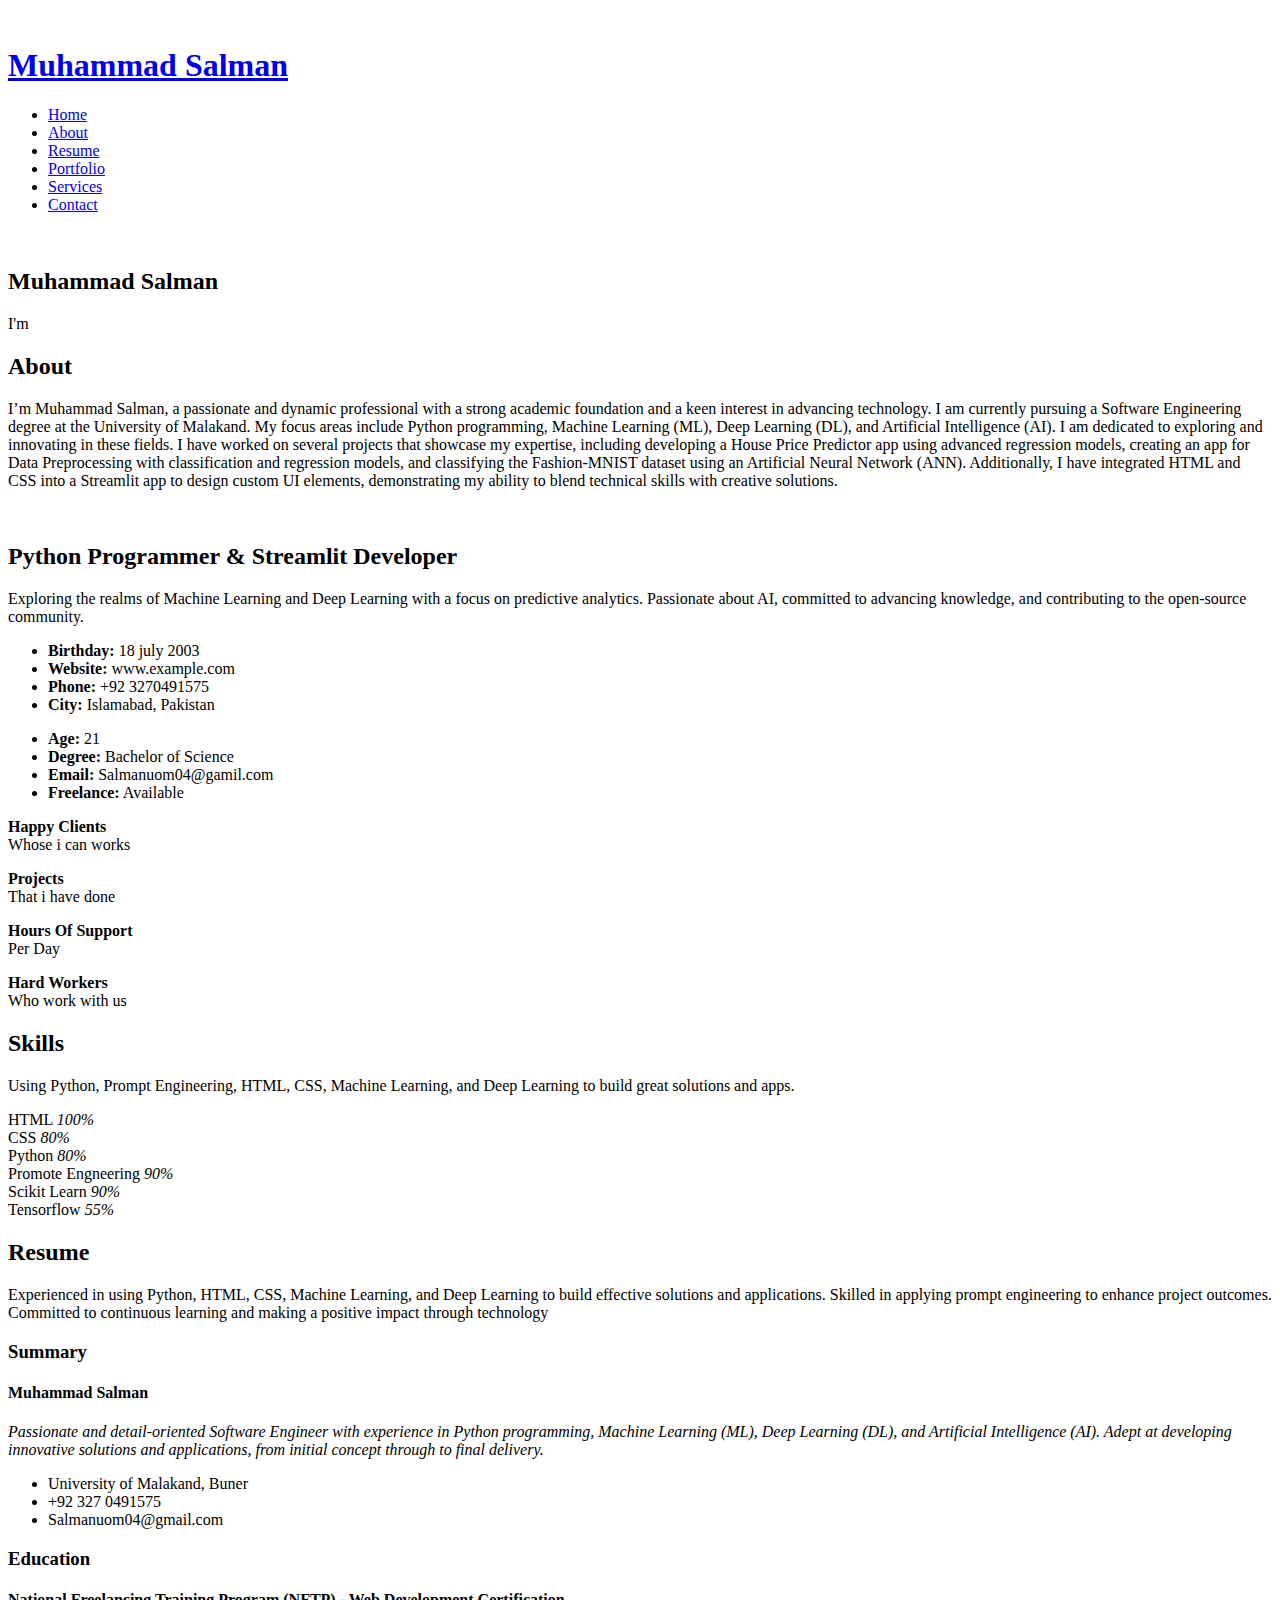
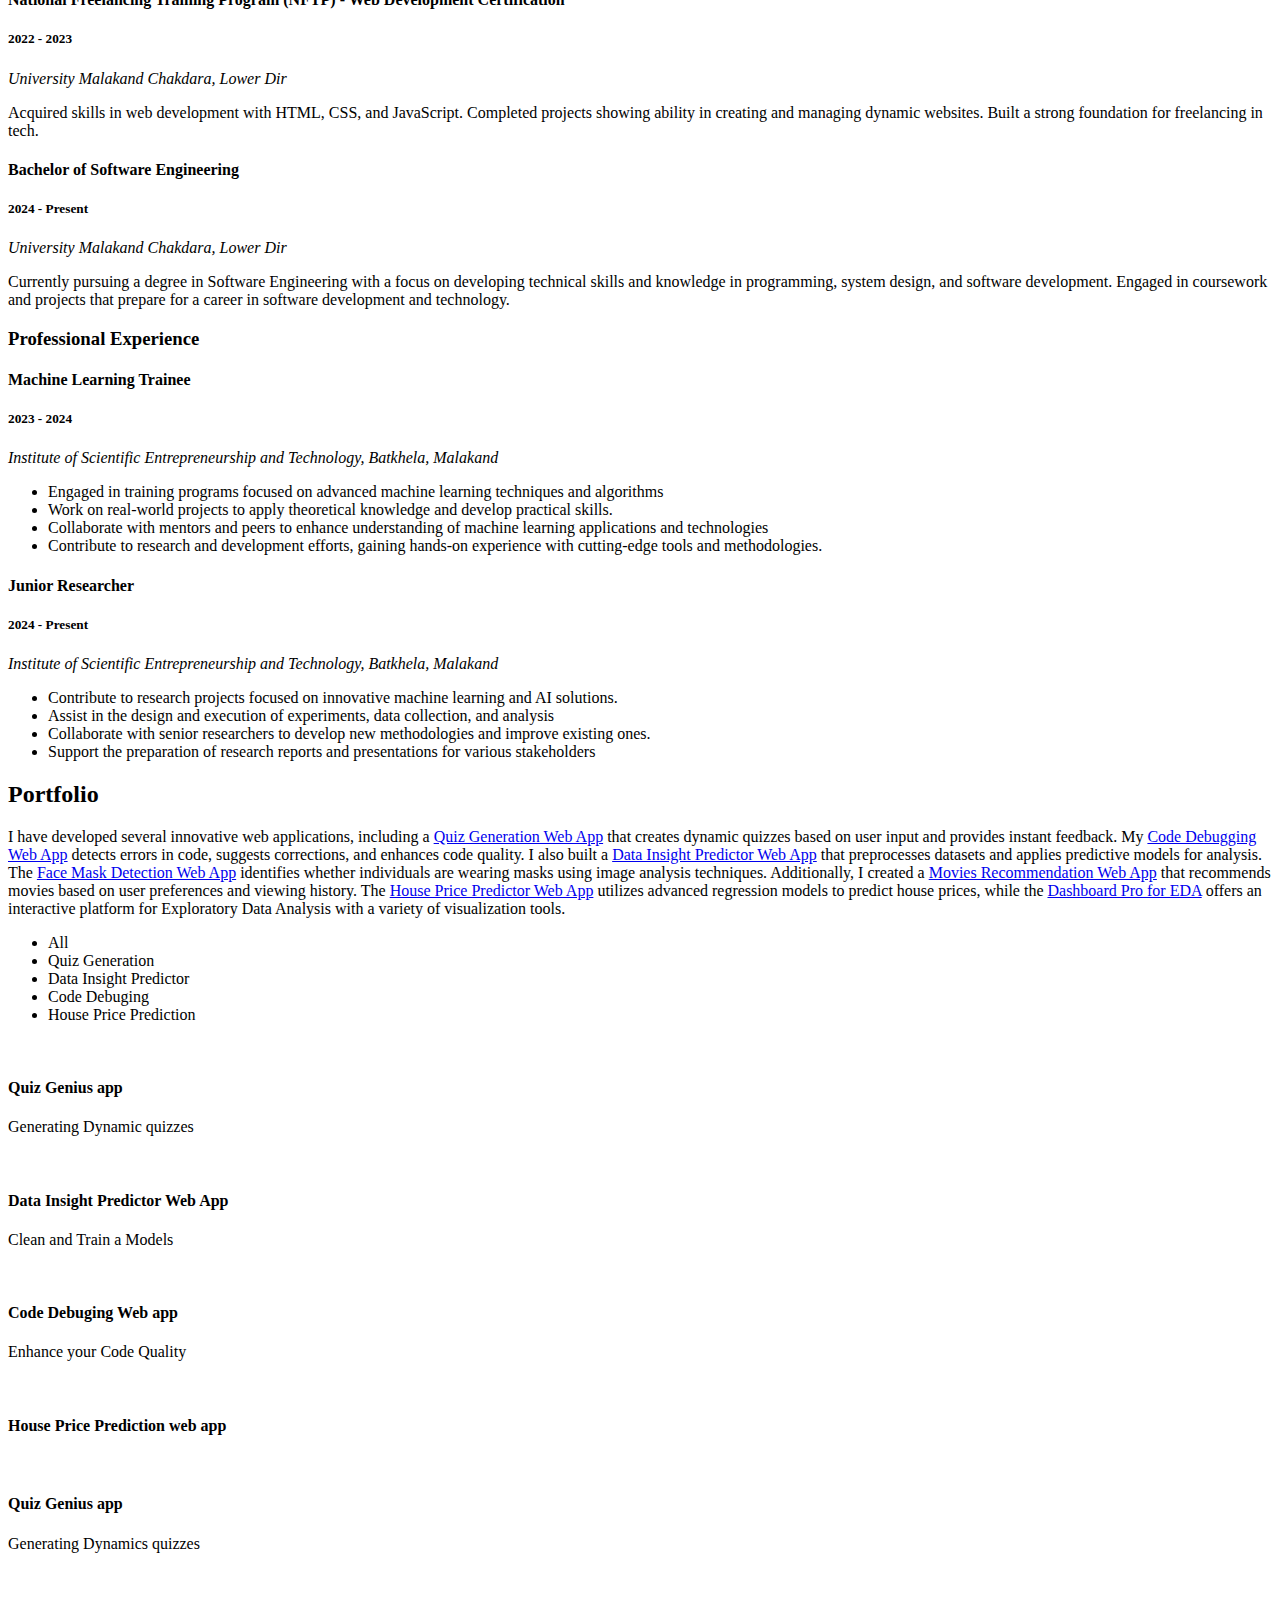
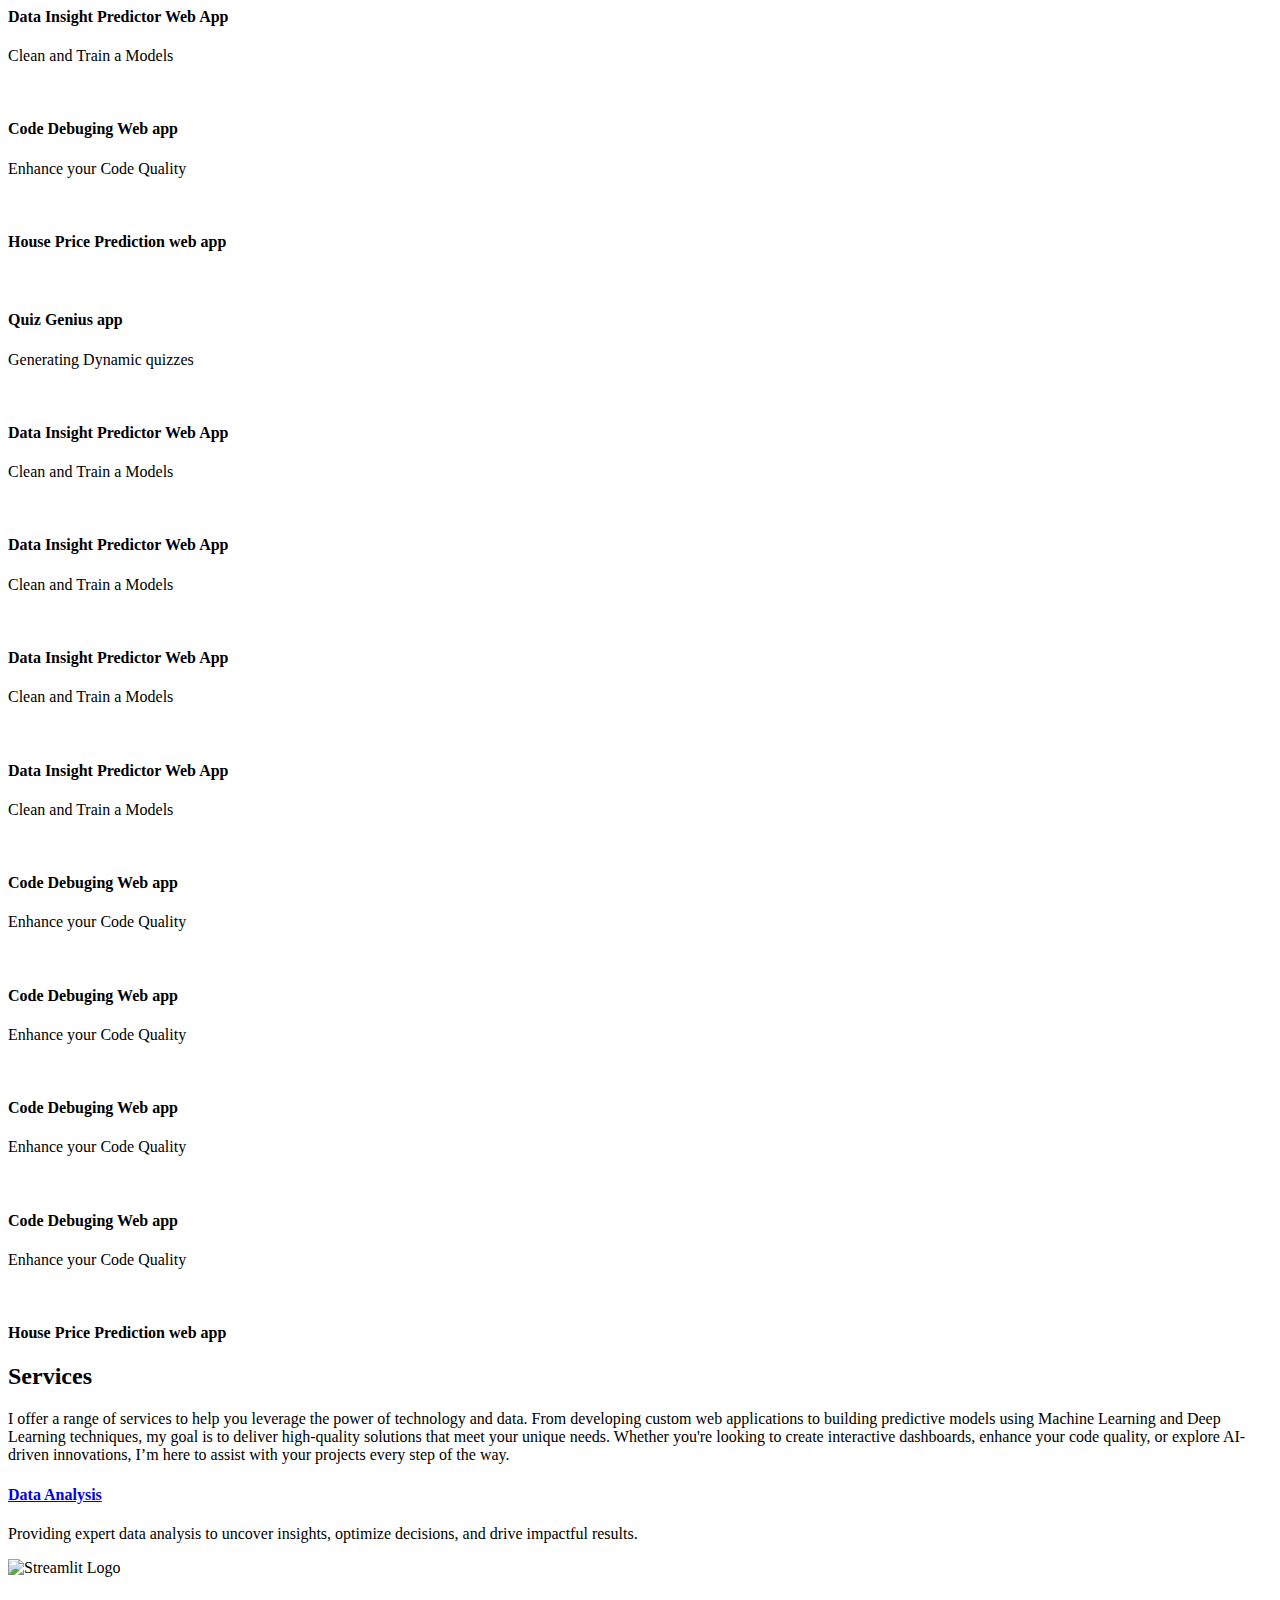
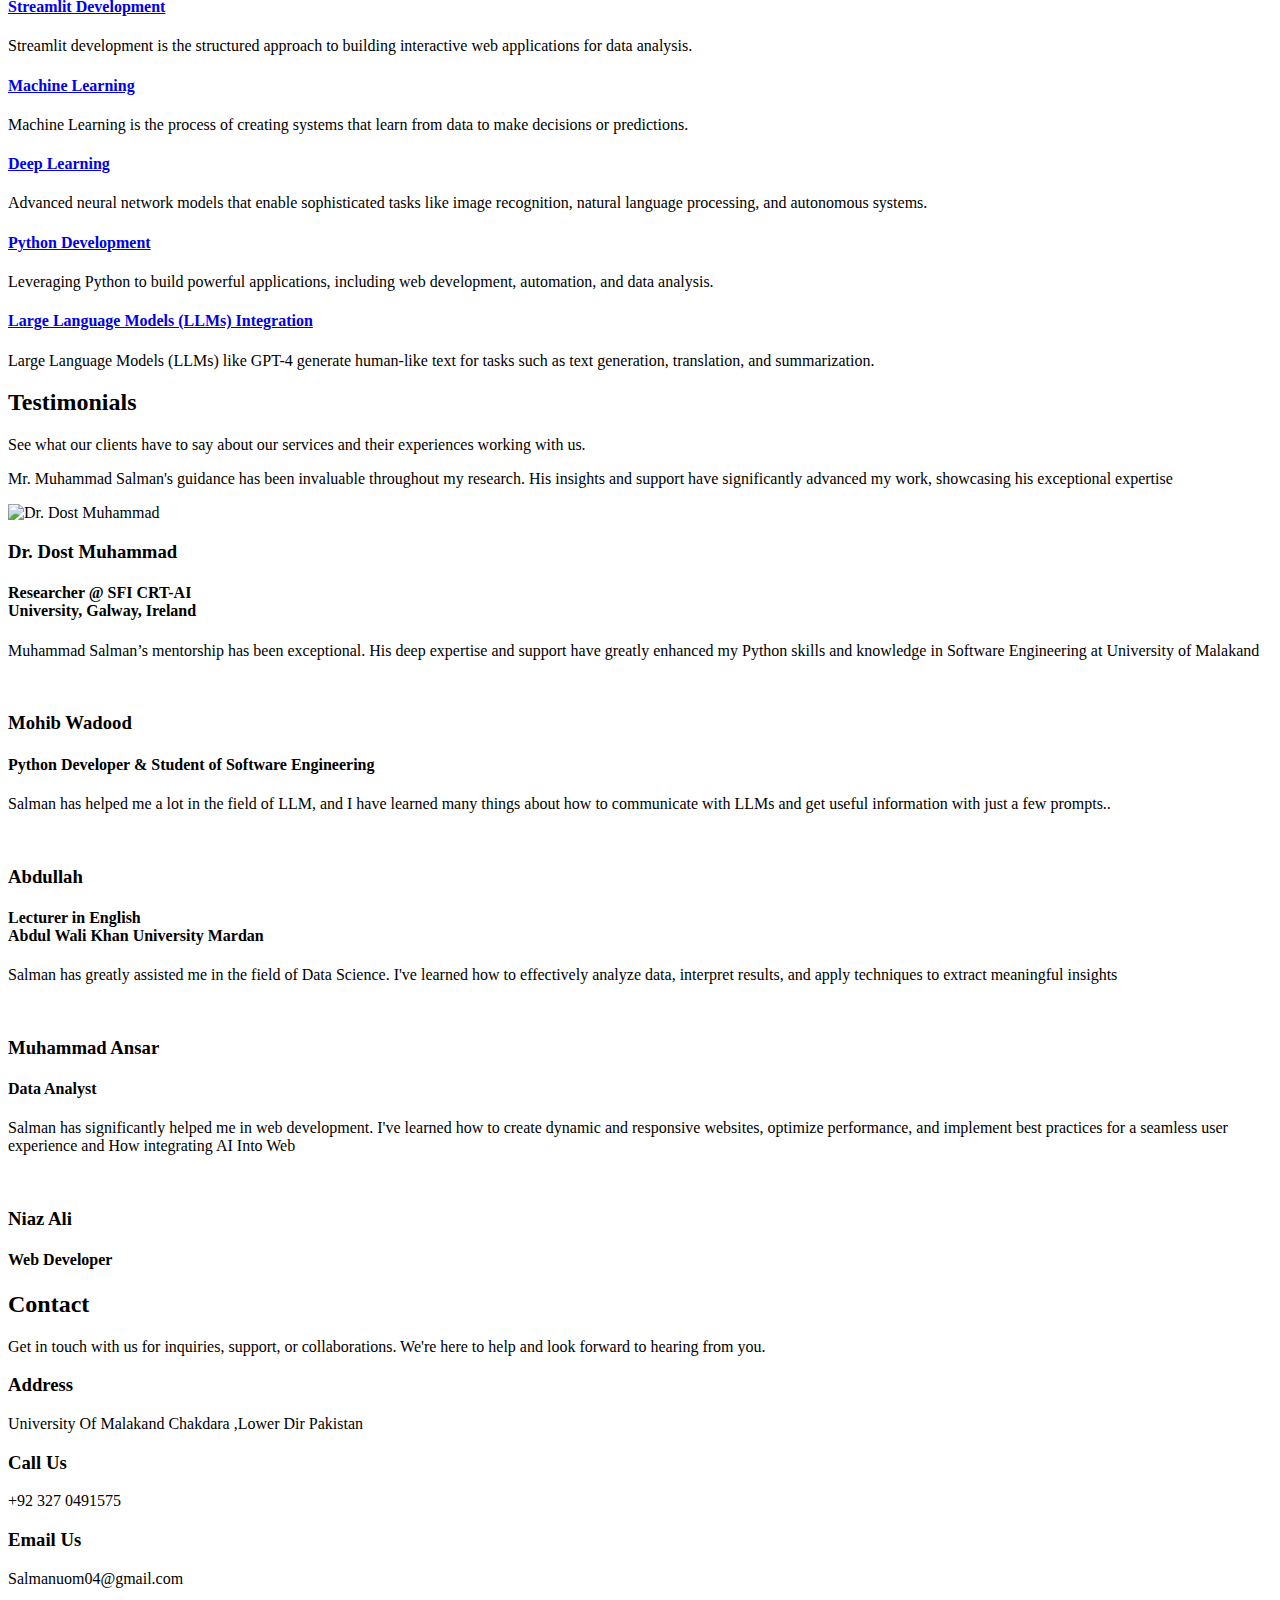
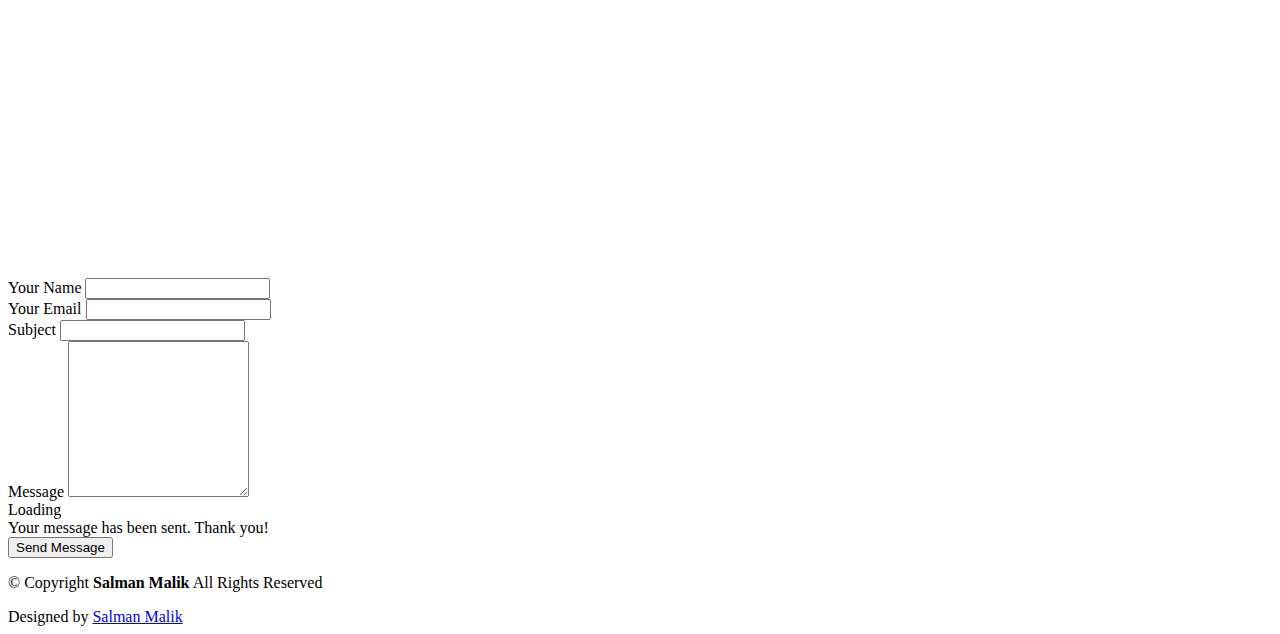
==== index.html @ 11210eca "Add files via upload" ====
<!DOCTYPE html>
<html lang="en">

<head>
  <meta charset="utf-8">
  <meta content="width=device-width, initial-scale=1.0" name="viewport">
  <title>Salman Malik</title>
  <meta content="" name="description">
  <meta content="" name="keywords">

  <!-- Favicons -->
  
  <link href="assets/img/icon.png" rel="icon">
  <link href="assets/img/apple-touch-icon.png" rel="apple-touch-icon">

  <!-- Fonts -->
  <link href="https://fonts.googleapis.com" rel="preconnect">
  <link href="https://fonts.gstatic.com" rel="preconnect" crossorigin>
  <link href="https://fonts.googleapis.com/css2?family=Roboto:ital,wght@0,100;0,300;0,400;0,500;0,700;0,900;1,100;1,300;1,400;1,500;1,700;1,900&family=Poppins:ital,wght@0,100;0,200;0,300;0,400;0,500;0,600;0,700;0,800;0,900;1,100;1,200;1,300;1,400;1,500;1,600;1,700;1,800;1,900&family=Raleway:ital,wght@0,100;0,200;0,300;0,400;0,500;0,600;0,700;0,800;0,900;1,100;1,200;1,300;1,400;1,500;1,600;1,700;1,800;1,900&display=swap" rel="stylesheet">

  <!-- Vendor CSS Files -->
  <link href="assets/vendor/bootstrap/css/bootstrap.min.css" rel="stylesheet">
  <link href="assets/vendor/bootstrap/css/bootstrap-icons.css" rel="stylesheet">
  <link href="assets/vendor/bootstrap-icons/bootstrap-icons.css" rel="stylesheet">
  <link href="assets/vendor/aos/aos.css" rel="stylesheet">
  <link href="assets/vendor/glightbox/css/glightbox.min.css" rel="stylesheet">
  <link href="assets/vendor/swiper/swiper-bundle.min.css" rel="stylesheet">

  <!-- Main CSS File -->
  <link href="assets/css/main.css" rel="stylesheet">


</head>

<body class="index-page">

  <header id="header" class="header dark-background d-flex flex-column">
    <i class="header-toggle d-xl-none bi bi-list"></i>

    <div class="profile-img">
      <img src="assets/img/icon.png" alt="" class="img-fluid rounded-circle">
    </div>

    <a href="index.html" class="logo d-flex align-items-center justify-content-center">
      <!-- Uncomment the line below if you also wish to use an image logo -->
      <!-- <img src="assets/img/logo.png" alt=""> -->
      <h1 class="sitename">Muhammad Salman</h1>
    </a>

    <div class="social-links text-center">


      <a href="https://github.com/Salman7292" class="github" target="_blank" rel="noopener noreferrer">
        <i class="bi bi-github"></i>
    </a>

      <a href="https://www.facebook.com/profile.php?id=100014422202716" class="facebook"><i class="bi bi-facebook"></i></a>
      <a href="https://www.instagram.com/salmanbunery230/" class="instagram"><i class="bi bi-instagram"></i></a>
      

      <a href="https://www.linkedin.com/in/muhammad-salman-036b27284/" class="linkedin"><i class="bi bi-linkedin"></i></a>

      
      <a href="https://www.kaggle.com/salmankey" class="kaggle" target="_blank" rel="noopener noreferrer">
        <i class="bi bi-people"></i>
    </a>

    </div>

    <nav id="navmenu" class="navmenu">
      <ul>
        <li><a href="#hero" class="active"><i class="bi bi-house navicon"></i>Home</a></li>
        <li><a href="#about"><i class="bi bi-person navicon"></i> About</a></li>
        <li><a href="#resume"><i class="bi bi-file-earmark-text navicon"></i> Resume</a></li>
        <li><a href="#portfolio"><i class="bi bi-images navicon"></i> Portfolio</a></li>
        <li><a href="#services"><i class="bi bi-hdd-stack navicon"></i> Services</a></li>


        <li><a href="#contact"><i class="bi bi-envelope navicon"></i> Contact</a></li>
      </ul>
    </nav>

  </header>

  <main class="main">

    <!-- Hero Section -->
    <section id="hero" class="hero section dark-background">

      <img src="assets/img/hero-bg.jpg" alt="" data-aos="fade-in" class="">

      <div class="container" data-aos="fade-up" data-aos-delay="100">
        <h2>Muhammad Salman</h2>
        <p>I'm <span class="typed" data-typed-items="Python Programmer, ML And DL Export, Streamlit Developer"></span><span class="typed-cursor typed-cursor--blink" aria-hidden="true"></span><span class="typed-cursor typed-cursor--blink" aria-hidden="true"></span></p>
      </div>

    </section><!-- /Hero Section -->

    <!-- About Section -->
    <section id="about" class="about section">

      <!-- Section Title -->
      <div class="container section-title" data-aos="fade-up">
        <h2>About</h2>
        <p>I’m Muhammad Salman, a passionate and dynamic professional with a strong academic foundation and a keen interest in advancing technology. I am currently pursuing a Software Engineering degree at the University of Malakand. My focus areas include Python programming, Machine Learning (ML), Deep Learning (DL), and Artificial Intelligence (AI). I am dedicated to exploring and innovating in these fields.

          I have worked on several projects that showcase my expertise, including developing a House Price Predictor app using advanced regression models, creating an app for Data Preprocessing with classification and regression models, and classifying the Fashion-MNIST dataset using an Artificial Neural Network (ANN). Additionally, I have integrated HTML and CSS into a Streamlit app to design custom UI elements, demonstrating my ability to blend technical skills with creative solutions.

        </p>
      </div><!-- End Section Title -->

      <div class="container" data-aos="fade-up" data-aos-delay="100">

        <div class="row gy-4 justify-content-center">
          <div class="col-lg-4">
            <img src="assets/img/profile-pic.png" class="img-fluid" alt="">
          </div>
          <div class="col-lg-8 content">
            <h2>Python Programmer & Streamlit Developer</h2>
            Exploring the realms of Machine Learning and Deep Learning with a focus on predictive analytics. Passionate about AI, committed to advancing knowledge, and contributing to the open-source community.
            </p>
            <div class="row">
              <div class="col-lg-6">
                <ul>
                  <li><i class="bi bi-chevron-right"></i> <strong>Birthday:</strong> <span>18 july 2003</span></li>
                  <li><i class="bi bi-chevron-right"></i> <strong>Website:</strong> <span>www.example.com</span></li>
                  <li><i class="bi bi-chevron-right"></i> <strong>Phone:</strong> <span>+92 3270491575</span></li>
                  <li><i class="bi bi-chevron-right"></i> <strong>City:</strong> <span>Islamabad, Pakistan</span></li>
                </ul>
              </div>
              <div class="col-lg-6">
                <ul>
                  <li><i class="bi bi-chevron-right"></i> <strong>Age:</strong> <span>21</span></li>
                  <li><i class="bi bi-chevron-right"></i> <strong>Degree:</strong> <span>Bachelor of Science</span></li>
                  <li><i class="bi bi-chevron-right"></i> <strong>Email:</strong> <span>Salmanuom04@gamil.com</span></li>
                  <li><i class="bi bi-chevron-right"></i> <strong>Freelance:</strong> <span>Available</span></li>
                </ul>
              </div>
            </div>
          </div>
        </div>

      </div>

    </section><!-- /About Section -->

    <!-- Stats Section -->
    <section id="stats" class="stats section">

      <div class="container" data-aos="fade-up" data-aos-delay="100">

        <div class="row gy-4">

          <div class="col-lg-3 col-md-6">
            <div class="stats-item">
              <i class="bi bi-emoji-smile"></i>
              <span data-purecounter-start="0" data-purecounter-end="50" data-purecounter-duration="1" class="purecounter"></span>
              <p><strong>Happy Clients</strong> <br><span>Whose i can works</span></p>
            </div>
          </div><!-- End Stats Item -->

          <div class="col-lg-3 col-md-6">
            <div class="stats-item">
              <i class="bi bi-journal-richtext"></i>
              <span data-purecounter-start="0" data-purecounter-end="20" data-purecounter-duration="1" class="purecounter"></span>
              <p><strong>Projects</strong> <br><span>That i have done</span></p>
            </div>
          </div><!-- End Stats Item -->

          <div class="col-lg-3 col-md-6">
            <div class="stats-item">
              <i class="bi bi-headset"></i>
              <span data-purecounter-start="0" data-purecounter-end="12" data-purecounter-duration="1" class="purecounter"></span>
              <p><strong>Hours Of Support</strong> <br><span>Per Day</span></p>
            </div>
          </div><!-- End Stats Item -->

          <div class="col-lg-3 col-md-6">
            <div class="stats-item">
              <i class="bi bi-people"></i>
              <span data-purecounter-start="0" data-purecounter-end="5" data-purecounter-duration="1" class="purecounter"></span>
              <p><strong>Hard Workers</strong><br><span>Who work with us</span></p>
            </div>
          </div><!-- End Stats Item -->

        </div>

      </div>

    </section><!-- /Stats Section -->

    <!-- Skills Section -->
    <section id="skills" class="skills section light-background">

      <!-- Section Title -->
      <div class="container section-title" data-aos="fade-up">
        <h2>Skills</h2>
        <p>Using Python, Prompt Engineering, HTML, CSS, Machine Learning, and Deep Learning to build great solutions and apps.</p>
      </div><!-- End Section Title -->

      <div class="container" data-aos="fade-up" data-aos-delay="100">

        <div class="row skills-content skills-animation">

          <div class="col-lg-6">

            <div class="progress">
              <span class="skill"><span>HTML</span> <i class="val">100%</i></span>
              <div class="progress-bar-wrap">
                <div class="progress-html" role="progressbar" aria-valuenow="100" aria-valuemin="100" aria-valuemax="100"></div>
              </div>
            </div><!-- End Skills Item -->

            <div class="progress">
              <span class="skill"><span>CSS</span> <i class="val">80%</i></span>
              <div class="progress-bar-wrap">
                <div class="progress-css" role="progressbar" aria-valuenow="80" aria-valuemin="0" aria-valuemax="100"></div>
              </div>

            </div><!-- End Skills Item -->

            <div class="progress">
              <span class="skill"><span>Python</span> <i class="val">80%</i></span>
              <div class="progress-bar-wrap">
                <div class="progress-python" role="progressbar" aria-valuenow="80" aria-valuemin="0" aria-valuemax="100"></div>
              </div>
            </div><!-- End Skills Item -->

          </div>

          <div class="col-lg-6">

            <div class="progress">
              <span class="skill"><span>Promote Engneering</span> <i class="val">90%</i></span>
              <div class="progress-bar-wrap">
                <div class="progress-promte-engneering " role="progressbar" aria-valuenow="90" aria-valuemin="0" aria-valuemax="100"></div>
              </div>
            </div><!-- End Skills Item -->

            <div class="progress">
              <span class="skill"><span>Scikit Learn</span> <i class="val">90%</i></span>
              <div class="progress-bar-wrap">
                <div class="progress-bar" role="progressbar" aria-valuenow="90" aria-valuemin="0" aria-valuemax="100"></div>
              </div>
            </div><!-- End Skills Item -->

            <div class="progress">
              <span class="skill"><span>Tensorflow</span> <i class="val">55%</i></span>
              <div class="progress-bar-wrap">
                <div class="progress-tenserflow" role="progressbar" aria-valuenow="55" aria-valuemin="0" aria-valuemax="100"></div>
              </div>
            </div><!-- End Skills Item -->

          </div>

        </div>

      </div>




      

    </section><!-- /Skills Section -->

    <!-- Resume Section -->
    <section id="resume" class="resume section">

      <!-- Section Title -->
      <div class="container section-title" data-aos="fade-up">
        <h2>Resume</h2>
        <p>Experienced in using Python, HTML, CSS, Machine Learning, and Deep Learning to build effective solutions and applications. Skilled in applying prompt engineering to enhance project outcomes. Committed to continuous learning and making a positive impact through technology</p>
      </div><!-- End Section Title -->

      <div class="container">

        <div class="row">

          <div class="col-lg-6" data-aos="fade-up" data-aos-delay="100">
            <h3 class="resume-title">Summary</h3>

            <div class="resume-item pb-0">
              <h4>Muhammad Salman</h4>
              <p><em>Passionate and detail-oriented Software Engineer with experience in Python programming, Machine Learning (ML), Deep Learning (DL), and Artificial Intelligence (AI). Adept at developing innovative solutions and applications, from initial concept through to final delivery.</em></p>
              <ul>
                <li>University of Malakand, Buner</li>
                <li>+92 327 0491575</li>
                <li>Salmanuom04@gmail.com</li>
              </ul>
            </div><!-- Edn Resume Item -->

            <h3 class="resume-title">Education</h3>
            <div class="resume-item">
              <h4>National Freelancing Training Program (NFTP) - Web Development Certification</h4>
              <h5>2022 - 2023</h5>
              <p><em>University Malakand Chakdara, Lower Dir</em></p>
              <p>Acquired skills in web development with HTML, CSS, and JavaScript. Completed projects showing ability in creating and managing dynamic websites. Built a strong foundation for freelancing in tech.</p>
            </div><!-- Edn Resume Item -->

            <div class="resume-item">
              <h4>Bachelor of Software Engineering</h4>
              <h5>2024 - Present</h5>
              <p><em>University Malakand Chakdara, Lower Dir</em></p>
              <p>Currently pursuing a degree in Software Engineering with a focus on developing technical skills and knowledge in programming, system design, and software development. Engaged in coursework and projects that prepare for a career in software development and technology.</p>
            </div><!-- Edn Resume Item -->

          </div>

          <div class="col-lg-6" data-aos="fade-up" data-aos-delay="200">
            <h3 class="resume-title">Professional Experience</h3>
            <div class="resume-item">
              <h4>Machine Learning Trainee</h4>
              <h5>2023 - 2024</h5>
              <p><em>Institute of Scientific Entrepreneurship and Technology, Batkhela, Malakand </em></p>
              <ul>
                <li>Engaged in training programs focused on advanced machine learning techniques and algorithms</li>
                <li>Work on real-world projects to apply theoretical knowledge and develop practical skills.</li>
                <li>Collaborate with mentors and peers to enhance understanding of machine learning applications and technologies</li>
                <li>Contribute to research and development efforts, gaining hands-on experience with cutting-edge tools and methodologies.</li>
              </ul>
            </div><!-- Edn Resume Item -->

            <div class="resume-item">
              <h4>Junior Researcher</h4>
              <h5>2024 - Present</h5>
              <p><em>Institute of Scientific Entrepreneurship and Technology, Batkhela, Malakand</em></p>
              <ul>
                <li>Contribute to research projects focused on innovative machine learning and AI solutions.</li>
                <li>Assist in the design and execution of experiments, data collection, and analysis</li>
                <li>Collaborate with senior researchers to develop new methodologies and improve existing ones.</li>
                <li>Support the preparation of research reports and presentations for various stakeholders</li>
              </ul>
            </div><!-- Edn Resume Item -->

          </div>

        </div>

      </div>

    </section><!-- /Resume Section -->

    <!-- Portfolio Section -->
    <section id="portfolio" class="portfolio section light-background">

      <!-- Section Title -->
      <div class="container section-title" data-aos="fade-up">
        <h2>Portfolio</h2>
        <p>I have developed several innovative web applications, including a <a href="URL_OF_QUIZ_GENERATION_WEB_APP" target="_blank">Quiz Generation Web App</a> that creates dynamic quizzes based on user input and provides instant feedback. My <a href="https://code-debugging-app-salman.streamlit.app/" target="_blank">Code Debugging Web App</a> detects errors in code, suggests corrections, and enhances code quality. I also built a <a href="https://data-insights-predictor.streamlit.app/" target="_blank">Data Insight Predictor Web App</a> that preprocesses datasets and applies predictive models for analysis. The <a href="https://face-mask-detection-app-salman.streamlit.app/" target="_blank">Face Mask Detection Web App</a> identifies whether individuals are wearing masks using image analysis techniques. Additionally, I created a <a href="https://movies-recommendation-system-salman.streamlit.app/" target="_blank">Movies Recommendation Web App</a> that recommends movies based on user preferences and viewing history. The <a href="https://house-price-predication-vq5iysamdpsntsnnbh4wmk.streamlit.app/" target="_blank">House Price Predictor Web App</a> utilizes advanced regression models to predict house prices, while the <a href="https://dashboard-pro-salman-malik.streamlit.app/" target="_blank">Dashboard Pro for EDA</a> offers an interactive platform for Exploratory Data Analysis with a variety of visualization tools.</p>

      </div><!-- End Section Title -->

      <div class="container">

        <div class="isotope-layout" data-default-filter="*" data-layout="masonry" data-sort="original-order">

          <ul class="portfolio-filters isotope-filters" data-aos="fade-up" data-aos-delay="100">
            <li data-filter="*" class="filter-active">All</li>
            <li data-filter=".filter-app">Quiz Generation</li>
            <li data-filter=".filter-product">Data Insight Predictor</li>
            <li data-filter=".filter-branding">Code Debuging</li>
            <li data-filter=".filter-books">House Price Prediction</li>
          </ul><!-- End Portfolio Filters -->

          <div class="row gy-4 isotope-container" data-aos="fade-up" data-aos-delay="200">

            <div class="col-lg-4 col-md-6 portfolio-item isotope-item filter-app">
              <div class="portfolio-content h-100">
                <img src="assets/img/quiz app/1.png" class="img-fluid" alt="">
                <div class="portfolio-info">
                  <h4>Quiz Genius app</h4>
                  <p>Generating Dynamic quizzes</p>
                  <a href="assets/img/quiz app/1.png" title="Quiz Genius app" data-gallery="portfolio-gallery-app" class="glightbox preview-link"><i class="bi bi-zoom-in"></i></a>
                  <a href="Quizapp.html" title="More Details" class="details-link"><i class="bi bi-link-45deg"></i></a>
                </div>
              </div>
            </div><!-- End Portfolio Item -->

            <div class="col-lg-4 col-md-6 portfolio-item isotope-item filter-product">
              <div class="portfolio-content h-100">
                <img src="assets/img/data insight/5.png" class="img-fluid" alt="">
                <div class="portfolio-info">
                  <h4>Data Insight Predictor Web App </h4>
                  <p>Clean and Train a Models</p>
                  <a href="assets/img/data insight/5.png" title="Data Insight Predictor Web App" data-gallery="portfolio-gallery-product" class="glightbox preview-link"><i class="bi bi-zoom-in"></i></a>
                  <a href="DataInsight.html" title="More Details" class="details-link"><i class="bi bi-link-45deg"></i></a>
                </div>
              </div>
            </div><!-- End Portfolio Item -->

     
            <div class="col-lg-4 col-md-6 portfolio-item isotope-item filter-branding">
              <div class="portfolio-content h-100">
                <img src="assets/img/codedbuging/11.png" class="img-fluid" alt="">
                <div class="portfolio-info">
                  <h4>Code Debuging Web app </h4>
                  <p>Enhance your Code Quality</p>

                  <a href="assets/img/codedbuging/11.png" title="Code Debuging Web app" data-gallery="portfolio-gallery-branding" class="glightbox preview-link"><i class="bi bi-zoom-in"></i></a>
                  <a href="codeDubging.html" title="More Details" class="details-link"><i class="bi bi-link-45deg"></i></a>
                </div>
              </div>
            </div><!-- End Portfolio Item -->

            <div class="col-lg-4 col-md-6 portfolio-item isotope-item filter-books">
              <div class="portfolio-content h-100">
                <img src="assets/img/House/17.png" class="img-fluid" alt="">
                <div class="portfolio-info">
                  <h4>House Price Prediction web app </h4>
                  
                  <a href="assets/img/House/17.png" title="House Price Prediction web app " data-gallery="portfolio-gallery-book" class="glightbox preview-link"><i class="bi bi-zoom-in"></i></a>
                  <a href="HousePrice.html" title="More Details" class="details-link"><i class="bi bi-link-45deg"></i></a>
                </div>
              </div>
            </div><!-- End Portfolio Item -->







            <div class="col-lg-4 col-md-6 portfolio-item isotope-item filter-app">
              <div class="portfolio-content h-100">
                <img src="assets/img/quiz app/2.png" class="img-fluid" alt="">
                <div class="portfolio-info">
                  <h4>Quiz Genius app</h4>
                  <p>Generating Dynamics quizzes</p>
                  <a href="assets/img/quiz app/2.png" title="Quiz Genius app" data-gallery="portfolio-gallery-app" class="glightbox preview-link"><i class="bi bi-zoom-in"></i></a>
                  <a href="Quizapp.html" title="More Details" class="details-link"><i class="bi bi-link-45deg"></i></a>
                </div>
              </div>
            </div><!-- End Portfolio Item -->


  


            <div class="col-lg-4 col-md-6 portfolio-item isotope-item filter-product">
              <div class="portfolio-content h-100">
                <img src="assets/img/data insight/6.png" class="img-fluid" alt="">
                <div class="portfolio-info">
                  <h4>Data Insight Predictor Web App </h4>
                  <p>Clean and Train a Models</p>
                  <a href="assets/img/data insight/6.png" title="Data Insight Predictor Web App" data-gallery="portfolio-gallery-product" class="glightbox preview-link"><i class="bi bi-zoom-in"></i></a>
                  <a href="DataInsight.html" title="More Details" class="details-link"><i class="bi bi-link-45deg"></i></a>
                </div>
              </div>
            </div><!-- End Portfolio Item -->

            <div class="col-lg-4 col-md-6 portfolio-item isotope-item filter-branding">
              <div class="portfolio-content h-100">
                <img src="assets/img/codedbuging/12.png" class="img-fluid" alt="">
                <div class="portfolio-info">
                  <h4>Code Debuging Web app </h4>
                  <p>Enhance your Code Quality</p>

                  <a href="assets/img/codedbuging/12.png" title="Code Debuging Web app" data-gallery="portfolio-gallery-branding" class="glightbox preview-link"><i class="bi bi-zoom-in"></i></a>
                  <a href="codeDubging.html" title="More Details" class="details-link"><i class="bi bi-link-45deg"></i></a>
                </div>
              </div>
            </div><!-- End Portfolio Item -->

            <div class="col-lg-4 col-md-6 portfolio-item isotope-item filter-books">
              <div class="portfolio-content h-100">
                <img src="assets/img/House/18.png" class="img-fluid" alt="">
                <div class="portfolio-info">
                  <h4>House Price Prediction web app </h4>
                  
                  <a href="assets/img/House/18.png" title="House Price Prediction web app " data-gallery="portfolio-gallery-book" class="glightbox preview-link"><i class="bi bi-zoom-in"></i></a>
                  <a href="HousePrice.html" title="More Details" class="details-link"><i class="bi bi-link-45deg"></i></a>
                </div>
              </div>
            </div><!-- End Portfolio Item -->

            <div class="col-lg-4 col-md-6 portfolio-item isotope-item filter-app">
              <div class="portfolio-content h-100">
                <img src="assets/img/quiz app/3.png" class="img-fluid" alt="">
                <div class="portfolio-info">
                  <h4>Quiz Genius app</h4>
                  <p>Generating Dynamic quizzes</p>
                  <a href="assets/img/quiz app/3.png" title="Quiz Genius app" data-gallery="portfolio-gallery-app" class="glightbox preview-link"><i class="bi bi-zoom-in"></i></a>
                  <a href="Quizapp.html" title="More Details" class="details-link"><i class="bi bi-link-45deg"></i></a>
                </div>
              </div>
            </div><!-- End Portfolio Item -->

   


            <div class="col-lg-4 col-md-6 portfolio-item isotope-item filter-product">
              <div class="portfolio-content h-100">
                <img src="assets/img/data insight/8.png" class="img-fluid" alt="">
                <div class="portfolio-info">

                  <h4>Data Insight Predictor Web App </h4>
                  <p>Clean and Train a Models</p>

                  <a href="assets/img/data insight/8.png" title="Data Insight Predictor Web App" data-gallery="portfolio-gallery-product" class="glightbox preview-link"><i class="bi bi-zoom-in"></i></a>
                  <a href="DataInsight.html" title="More Details" class="details-link"><i class="bi bi-link-45deg"></i></a>
                </div>
              </div>
            </div>   <!-- End Portfolio Item -->



            <div class="col-lg-4 col-md-6 portfolio-item isotope-item filter-product">
              <div class="portfolio-content h-100">
                <img src="assets/img/data insight/7.png" class="img-fluid" alt="">
                <div class="portfolio-info">

                  <h4>Data Insight Predictor Web App </h4>
                  <p>Clean and Train a Models</p>

                  <a href="assets/img/data insight/7.png" title="Data Insight Predictor Web App" data-gallery="portfolio-gallery-product" class="glightbox preview-link"><i class="bi bi-zoom-in"></i></a>
                  <a href="DataInsight.html" title="More Details" class="details-link"><i class="bi bi-link-45deg"></i></a>
                </div>
              </div>
            </div>   <!-- End Portfolio Item -->




            <div class="col-lg-4 col-md-6 portfolio-item isotope-item filter-product">
              <div class="portfolio-content h-100">
                <img src="assets/img/data insight/9.png" class="img-fluid" alt="">
                <div class="portfolio-info">

                  <h4>Data Insight Predictor Web App </h4>
                  <p>Clean and Train a Models</p>

                  <a href="assets/img/data insight/9.png" title="Data Insight Predictor Web App" data-gallery="portfolio-gallery-product" class="glightbox preview-link"><i class="bi bi-zoom-in"></i></a>
                  <a href="DataInsight.html" title="More Details" class="details-link"><i class="bi bi-link-45deg"></i></a>
                </div>
              </div>
            </div>   <!-- End Portfolio Item -->


            <div class="col-lg-4 col-md-6 portfolio-item isotope-item filter-product">
              <div class="portfolio-content h-100">
                <img src="assets/img/data insight/10.png" class="img-fluid" alt="">
                <div class="portfolio-info">

                  <h4>Data Insight Predictor Web App </h4>
                  <p>Clean and Train a Models</p>

                  <a href="assets/img/data insight/10.png" title="Data Insight Predictor Web App" data-gallery="portfolio-gallery-product" class="glightbox preview-link"><i class="bi bi-zoom-in"></i></a>
                  <a href="DataInsight.html" title="More Details" class="details-link"><i class="bi bi-link-45deg"></i></a>
                </div>
              </div>
            </div>   <!-- End Portfolio Item -->


            <div class="col-lg-4 col-md-6 portfolio-item isotope-item filter-branding">
              <div class="portfolio-content h-100">
                <img src="assets/img/codedbuging/13.png" class="img-fluid" alt="">
                <div class="portfolio-info">
                  <h4>Code Debuging Web app </h4>
                  <p>Enhance your Code Quality</p>

                  <a href="assets/img/codedbuging/13.png" title="Code Debuging Web app" data-gallery="portfolio-gallery-branding" class="glightbox preview-link"><i class="bi bi-zoom-in"></i></a>
                  <a href="codeDubging.html" title="More Details" class="details-link"><i class="bi bi-link-45deg"></i></a>
                </div>
              </div>
            </div><!-- End Portfolio Item -->


            <div class="col-lg-4 col-md-6 portfolio-item isotope-item filter-branding">
              <div class="portfolio-content h-100">
                <img src="assets/img/codedbuging/14.png" class="img-fluid" alt="">
                <div class="portfolio-info">
                  <h4>Code Debuging Web app </h4>
                  <p>Enhance your Code Quality</p>

                  <a href="assets/img/codedbuging/14.png" title="Code Debuging Web app" data-gallery="portfolio-gallery-branding" class="glightbox preview-link"><i class="bi bi-zoom-in"></i></a>
                  <a href="codeDubging.html" title="More Details" class="details-link"><i class="bi bi-link-45deg"></i></a>
                </div>
              </div>
            </div><!-- End Portfolio Item -->





            <div class="col-lg-4 col-md-6 portfolio-item isotope-item filter-branding">
              <div class="portfolio-content h-100">
                <img src="assets/img/codedbuging/15.png" class="img-fluid" alt="">
                <div class="portfolio-info">
                  <h4>Code Debuging Web app </h4>
                  <p>Enhance your Code Quality</p>

                  <a href="assets/img/codedbuging/15.png" title="Code Debuging Web app" data-gallery="portfolio-gallery-branding" class="glightbox preview-link"><i class="bi bi-zoom-in"></i></a>
                  <a href="codeDubging.html" title="More Details" class="details-link"><i class="bi bi-link-45deg"></i></a>
                </div>
              </div>
            </div><!-- End Portfolio Item -->


            <div class="col-lg-4 col-md-6 portfolio-item isotope-item filter-branding">
              <div class="portfolio-content h-100">
                <img src="assets/img/codedbuging/16.png" class="img-fluid" alt="">
                <div class="portfolio-info">
                  <h4>Code Debuging Web app </h4>
                  <p>Enhance your Code Quality</p>

                  <a href="assets/img/codedbuging/16.png" title="Code Debuging Web app" data-gallery="portfolio-gallery-branding" class="glightbox preview-link"><i class="bi bi-zoom-in"></i></a>
                  <a href="codeDubging.html" title="More Details" class="details-link"><i class="bi bi-link-45deg"></i></a>
                </div>
              </div>
            </div><!-- End Portfolio Item -->




            <div class="col-lg-4 col-md-6 portfolio-item isotope-item filter-books">
              <div class="portfolio-content h-100">
                <img src="assets/img/House/19.png" class="img-fluid" alt="">
                <div class="portfolio-info">
                  <h4>House Price Prediction web app </h4>
                  
                  <a href="assets/img/House/19.png" title="House Price Prediction web app " data-gallery="portfolio-gallery-book" class="glightbox preview-link"><i class="bi bi-zoom-in"></i></a>
                  <a href="HousePrice.html" title="More Details" class="details-link"><i class="bi bi-link-45deg"></i></a>
                </div>
              </div>
            </div><!-- End Portfolio Item -->










          </div><!-- End Portfolio Container -->

        </div>

      </div>

    </section><!-- /Portfolio Section -->

    <!-- Services Section -->
    <section id="services" class="services section">

      <!-- Section Title -->
      <div class="container section-title" data-aos="fade-up">
        <h2>Services</h2>
        <p>I offer a range of services to help you leverage the power of technology and data. From developing custom web applications to building predictive models using Machine Learning and Deep Learning techniques, my goal is to deliver high-quality solutions that meet your unique needs. Whether you're looking to create interactive dashboards, enhance your code quality, or explore AI-driven innovations, I’m here to assist with your projects every step of the way.</p>
      </div><!-- End Section Title -->

      <div class="container">

        <div class="row gy-4">

          <div class="col-lg-4 col-md-6 service-item d-flex" data-aos="fade-up" data-aos-delay="100">
            <div class="icon flex-shrink-0"><i class="bi bi-graph-up"></i></div>


            <div>
              <h4 class="title"><a href="DataAnlysis.html" class="stretched-link">Data Analysis</a></h4>
              <p class="description">
                
                Providing expert data analysis to uncover insights, optimize decisions, and drive impactful results.</p>
            </div>
          </div>
          <!-- End Service Item -->

          <!-- <div class="col-lg-4 col-md-6 service-item d-flex" data-aos="fade-up" data-aos-delay="200">
            <div class="icon flex-shrink-0"><i class="bi bi-bar-chart"></i></div>
            <div>
              <h4 class="title"><a href="Streamlit.html" class="stretched-link">Streamlit Development</a></h4>
              <p class="description">
                Streamlit development is the structured approach to building interactive web applications for data analysis. </p>
            </div>
          </div> -->

          <div class="col-lg-4 col-md-6 service-item d-flex" data-aos="fade-up" data-aos-delay="200">
            <div class="streamlit flex-shrink-0">
              <img src="assets/img/streamlit.png" alt="Streamlit Logo" style="width: 40px; height: 40px;">
            </div>
            <div>
              <h4 class="title"><a href="Streamlit.html" class="stretched-link">Streamlit Development</a></h4>
              <p class="description">
                Streamlit development is the structured approach to building interactive web applications for data analysis.
              </p>
            </div>
          </div><!-- End Service Item -->
          

          <div class="col-lg-4 col-md-6 service-item d-flex" data-aos="fade-up" data-aos-delay="300">
            <div class="icon flex-shrink-0"><i class="bi bi-bar-chart"></i></div>
            <div>
              <h4 class="title"><a href="Machine.html" class="stretched-link">Machine Learning</a></h4>
              <p class="description">
                Machine Learning is the process of creating systems that learn from data to make decisions or predictions.
              </p>
            </div>
          </div><!-- End Service Item -->
          
          <div class="col-lg-4 col-md-6 service-item d-flex" data-aos="fade-up" data-aos-delay="400">
            <div class="icon flex-shrink-0"><i class="bi bi-lightbulb"></i></div>
            <div>
              <h4 class="title"><a href="Deep.html" class="stretched-link">Deep Learning</a></h4>
              <p class="description">Advanced neural network models that enable sophisticated tasks like image recognition, natural language processing, and autonomous systems.</p>
            </div>
          </div><!-- End Service Item -->
          
          
          <div class="col-lg-4 col-md-6 service-item d-flex" data-aos="fade-up" data-aos-delay="500">
            <div class="icon flex-shrink-0"><i class="bi bi-code-slash"></i></div>
            <div>
              <h4 class="title"><a href="pythondevlopment.html" class="stretched-link">Python Development</a></h4>
              <p class="description">Leveraging Python to build powerful applications, including web development, automation, and data analysis.</p>
            </div>
          </div><!-- End Service Item -->
          

          <div class="col-lg-4 col-md-6 service-item d-flex" data-aos="fade-up" data-aos-delay="600">
            <div class="icon flex-shrink-0"><i class="bi bi-chat-dots"></i></div>
            <div>
              <h4 class="title"><a href="LLM.HTML" class="stretched-link">Large Language Models (LLMs) Integration</a></h4>
              <p class="description">Large Language Models (LLMs) like GPT-4 generate human-like text for tasks such as text generation, translation, and summarization.</p>

            </div>
          </div><!-- End Service Item -->
          

        </div>

      </div>

    </section><!-- /Services Section -->

    <!-- Testimonials Section -->
    <section id="testimonials" class="testimonials section light-background">

<!-- Section Title -->
<div class="container section-title" data-aos="fade-up">
  <h2>Testimonials</h2>
  <p>See what our clients have to say about our services and their experiences working with us.</p>
</div><!-- End Section Title -->


      <div class="container" data-aos="fade-up" data-aos-delay="100">

        <div class="swiper init-swiper">
          <script type="application/json" class="swiper-config">
            {
              "loop": true,
              "speed": 600,
              "autoplay": {
                "delay": 5000
              },
              "slidesPerView": "auto",
              "pagination": {
                "el": ".swiper-pagination",
                "type": "bullets",
                "clickable": true
              },
              "breakpoints": {
                "320": {
                  "slidesPerView": 1,
                  "spaceBetween": 40
                },
                "1200": {
                  "slidesPerView": 3,
                  "spaceBetween": 1
                }
              }
            }
          </script>
          <div class="swiper-wrapper">

            <div class="swiper-slide">
              <div class="testimonial-item">
                <p>
                  <i class="bi bi-quote quote-icon-left"></i>
                  <span>Mr. Muhammad Salman's guidance has been invaluable throughout my research. His insights and support have significantly advanced my work, showcasing his exceptional expertise</span>
                  <i class="bi bi-quote quote-icon-right"></i>
                </p>
                <img src="assets/img/testimonials/dost.jpeg" class="testimonial-img" alt="Dr. Dost Muhammad">
                <h3>Dr. Dost Muhammad</h3>
                <h4>Researcher @ SFI CRT-AI  <br>University, Galway, Ireland</h4>
              </div>
            </div><!-- End testimonial item -->
            

            <div class="swiper-slide">
              <div class="testimonial-item">
                <p>
                  <i class="bi bi-quote quote-icon-left"></i>
                  <span>Muhammad Salman’s mentorship has been exceptional. His deep expertise and support have greatly enhanced my Python skills and knowledge in Software Engineering at University of Malakand</span>
                  <i class="bi bi-quote quote-icon-right"></i>
                </p>
                <img src="assets\img\testimonials\mohib.png" class="testimonial-img" alt="">
                <h3>Mohib Wadood</h3>
                <h4>Python Developer & Student of Software Engineering</h4>

              </div>
            </div><!-- End testimonial item -->
            

            <div class="swiper-slide">
              <div class="testimonial-item">
                <p>
                  <i class="bi bi-quote quote-icon-left"></i>
                  <span>Salman has helped me a lot in the field of LLM, and I have learned many things about how to communicate with LLMs and get useful information with just a few prompts..</span>
                  <i class="bi bi-quote quote-icon-right"></i>
                </p>
                <img src="assets\img\testimonials\abdullah.jpeg" class="testimonial-img" alt="">
                <h3>Abdullah</h3>
                <h4>Lecturer in English <br>Abdul Wali Khan University Mardan</h4>
              </div>
            </div><!-- End testimonial item -->

            <div class="swiper-slide">
              <div class="testimonial-item">
                <p>
                  <i class="bi bi-quote quote-icon-left"></i>
                  <span>Salman has greatly assisted me in the field of Data Science. I've learned how to effectively analyze data, interpret results, and apply techniques to extract meaningful insights</span>
                  <i class="bi bi-quote quote-icon-right"></i>
                </p>
                <img src="assets/img/testimonials/ansar.jpg" class="testimonial-img" alt="">
                <h3>Muhammad Ansar</h3>
                <h4>Data Analyst</h4>

              </div>
            </div><!-- End testimonial item -->

            <div class="swiper-slide">
              <div class="testimonial-item">
                <p>
                  <i class="bi bi-quote quote-icon-left"></i>
                  <span>Salman has significantly helped me in web development. I've learned how to create dynamic and responsive websites, optimize performance, and implement best practices for a seamless user experience and How integrating AI Into Web</span>
                  <i class="bi bi-quote quote-icon-right"></i>
                </p>
                <img src="assets/img/testimonials/niaz.jpg" class="testimonial-img" alt="">
                <h3>Niaz Ali</h3>
                <h4>Web Developer</h4>
              </div>
            </div><!-- End testimonial item -->

          </div>
          <div class="swiper-pagination"></div>
        </div>

      </div>

    </section><!-- /Testimonials Section -->

    <!-- Contact Section -->
    <section id="contact" class="contact section">

      <!-- Section Title -->
      <div class="container section-title" data-aos="fade-up">
        <h2>Contact</h2>
        <p>Get in touch with us for inquiries, support, or collaborations. We're here to help and look forward to hearing from you.</p>
      </div><!-- End Section Title -->

      <div class="container" data-aos="fade-up" data-aos-delay="100">

        <div class="row gy-4">

          <div class="col-lg-5">

            <div class="info-wrap">
              <div class="info-item d-flex" data-aos="fade-up" data-aos-delay="200">
                <i class="bi bi-geo-alt flex-shrink-0"></i>
                <div>
                  <h3>Address</h3>
                  <p>University Of Malakand Chakdara ,Lower Dir Pakistan</p>
                </div>
              </div><!-- End Info Item -->

              <div class="info-item d-flex" data-aos="fade-up" data-aos-delay="300">
                <i class="bi bi-telephone flex-shrink-0"></i>
                <div>
                  <h3>Call Us</h3>
                  <p>+92 327 0491575</p>
                </div>
              </div><!-- End Info Item -->

              <div class="info-item d-flex" data-aos="fade-up" data-aos-delay="400">
                <i class="bi bi-envelope flex-shrink-0"></i>
                <div>
                  <h3>Email Us</h3>
                  <p>Salmanuom04@gmail.com</p>
                </div>
              </div><!-- End Info Item -->
        

              <iframe src="https://www.google.com/maps/embed?pb=!1m18!1m12!1m3!1d3281.432837936307!2d72.05965697439632!3d34.66902378491414!2m3!1f0!2f0!3f0!3m2!1i1024!2i768!4f13.1!3m3!1m2!1s0x38dc0410fd8f6bd1%3A0xd9a1bdbac1a3aff4!2sUniversity%20of%20Malakand!5e0!3m2!1sen!2s!4v1723743751272!5m2!1sen!2s"  frameborder="0" style="border:0; width: 100%; height: 270px;" allowfullscreen="" loading="lazy" referrerpolicy="no-referrer-when-downgrade"></iframe>
            </div>
          </div>

          <div class="col-lg-7">
            <form action="forms/contact.php" method="post" class="php-email-form" data-aos="fade-up" data-aos-delay="200">
              <div class="row gy-4">

                <div class="col-md-6">
                  <label for="name-field" class="pb-2">Your Name</label>
                  <input type="text" name="name" id="name-field" class="form-control" required="">
                </div>

                <div class="col-md-6">
                  <label for="email-field" class="pb-2">Your Email</label>
                  <input type="email" class="form-control" name="email" id="email-field" required="">
                </div>

                <div class="col-md-12">
                  <label for="subject-field" class="pb-2">Subject</label>
                  <input type="text" class="form-control" name="subject" id="subject-field" required="">
                </div>

                <div class="col-md-12">
                  <label for="message-field" class="pb-2">Message</label>
                  <textarea class="form-control" name="message" rows="10" id="message-field" required=""></textarea>
                </div>

                <div class="col-md-12 text-center">
                  <div class="loading">Loading</div>
                  <div class="error-message"></div>
                  <div class="sent-message">Your message has been sent. Thank you!</div>

                  <button type="submit">Send Message</button>
                </div>

              </div>
            </form>
          </div><!-- End Contact Form -->

        </div>

      </div>

    </section><!-- /Contact Section -->

  </main>

  <footer id="footer" class="footer position-relative light-background">

    <div class="container">
      <div class="copyright text-center ">
        <p>© <span>Copyright</span> <strong class="px-1 sitename">Salman Malik</strong> <span>All Rights Reserved</span></p>
      </div>
      <div class="credits">

        Designed by <a href="https://bootstrapmade.com/">Salman Malik</a>
      </div>
    </div>

  </footer>

  <!-- Scroll Top -->
  <a href="#" id="scroll-top" class="scroll-top d-flex align-items-center justify-content-center"><i class="bi bi-arrow-up-short"></i></a>

  <!-- Preloader -->
  <div id="preloader"></div>

  <!-- Vendor JS Files -->
  <script src="assets/vendor/bootstrap/js/bootstrap.bundle.min.js"></script>
  <script src="assets/vendor/php-email-form/validate.js"></script>
  <script src="assets/vendor/aos/aos.js"></script>
  <script src="assets/vendor/typed.js/typed.umd.js"></script>
  <script src="assets/vendor/purecounter/purecounter_vanilla.js"></script>
  <script src="assets/vendor/waypoints/noframework.waypoints.js"></script>
  <script src="assets/vendor/glightbox/js/glightbox.min.js"></script>
  <script src="assets/vendor/imagesloaded/imagesloaded.pkgd.min.js"></script>
  <script src="assets/vendor/isotope-layout/isotope.pkgd.min.js"></script>
  <script src="assets/vendor/swiper/swiper-bundle.min.js"></script>

  <!-- Main JS File -->
  <script src="assets/js/main.js"></script>

</body>

</html>
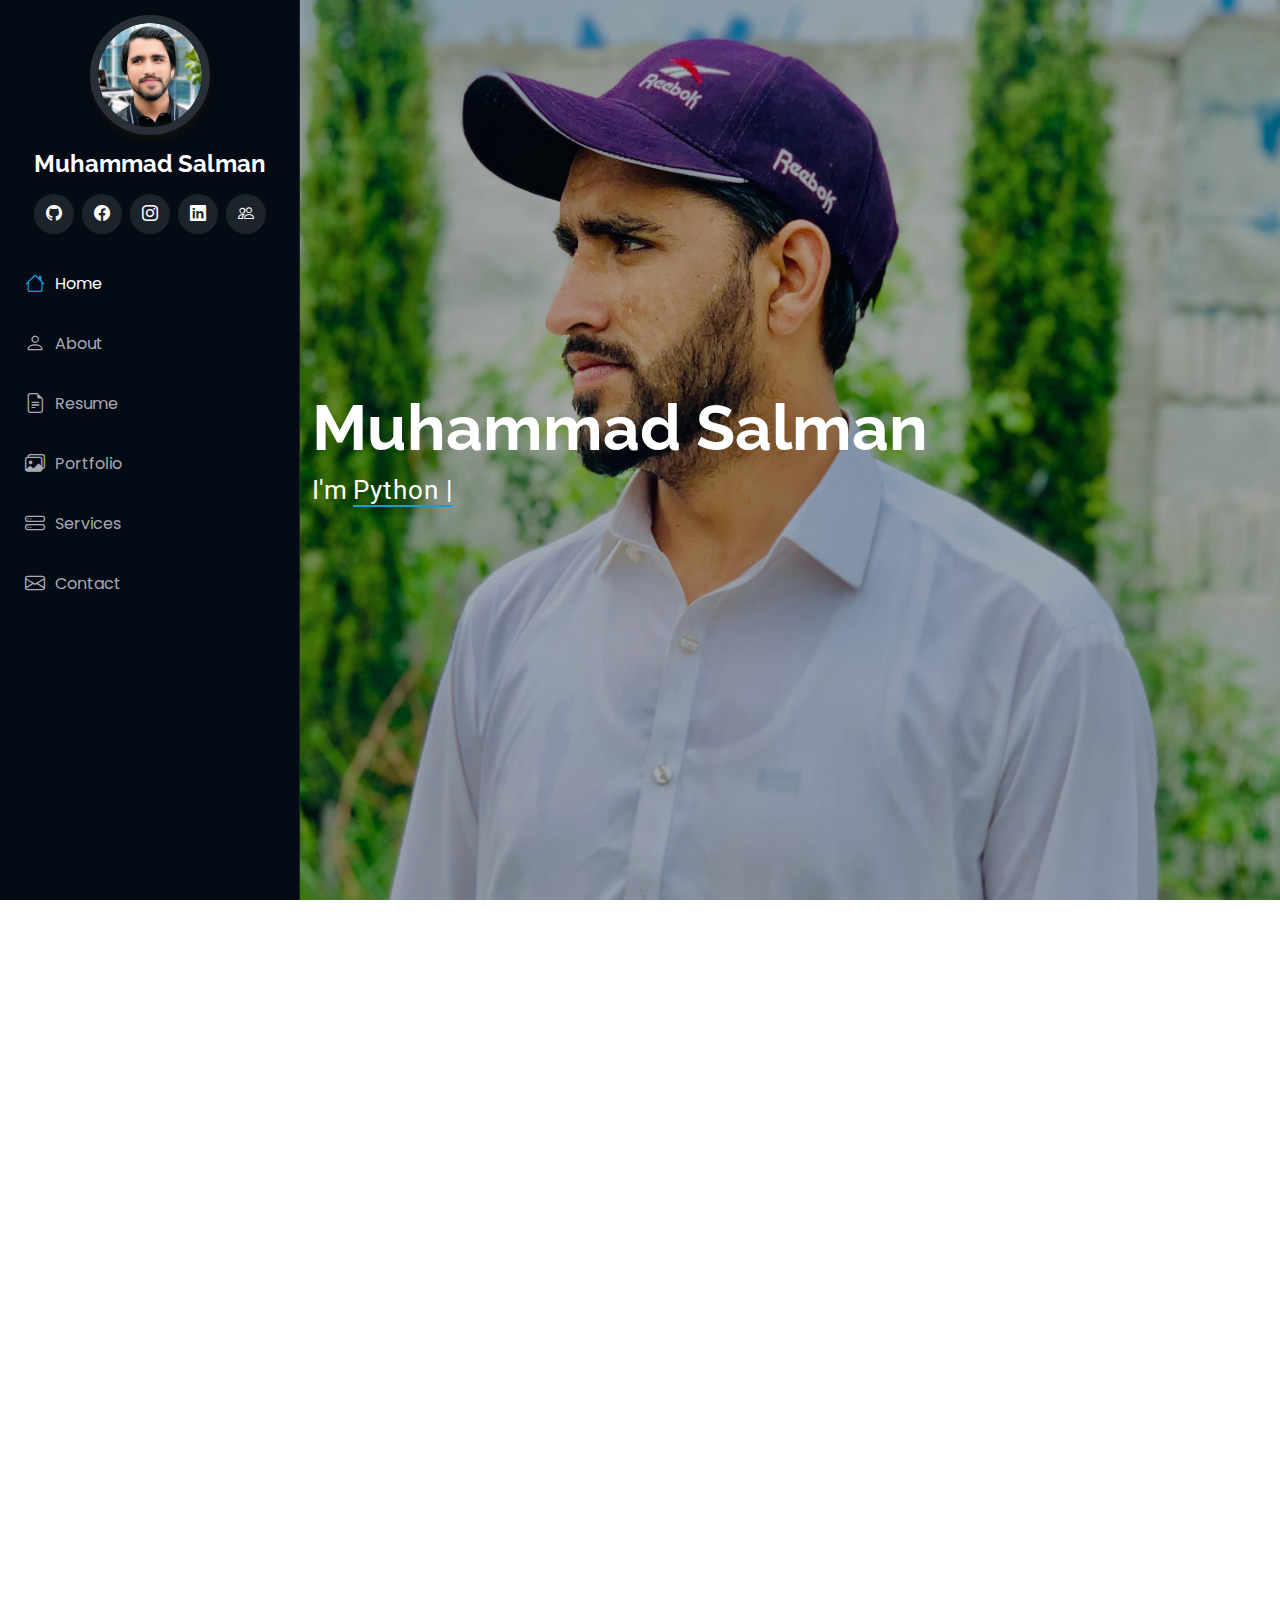
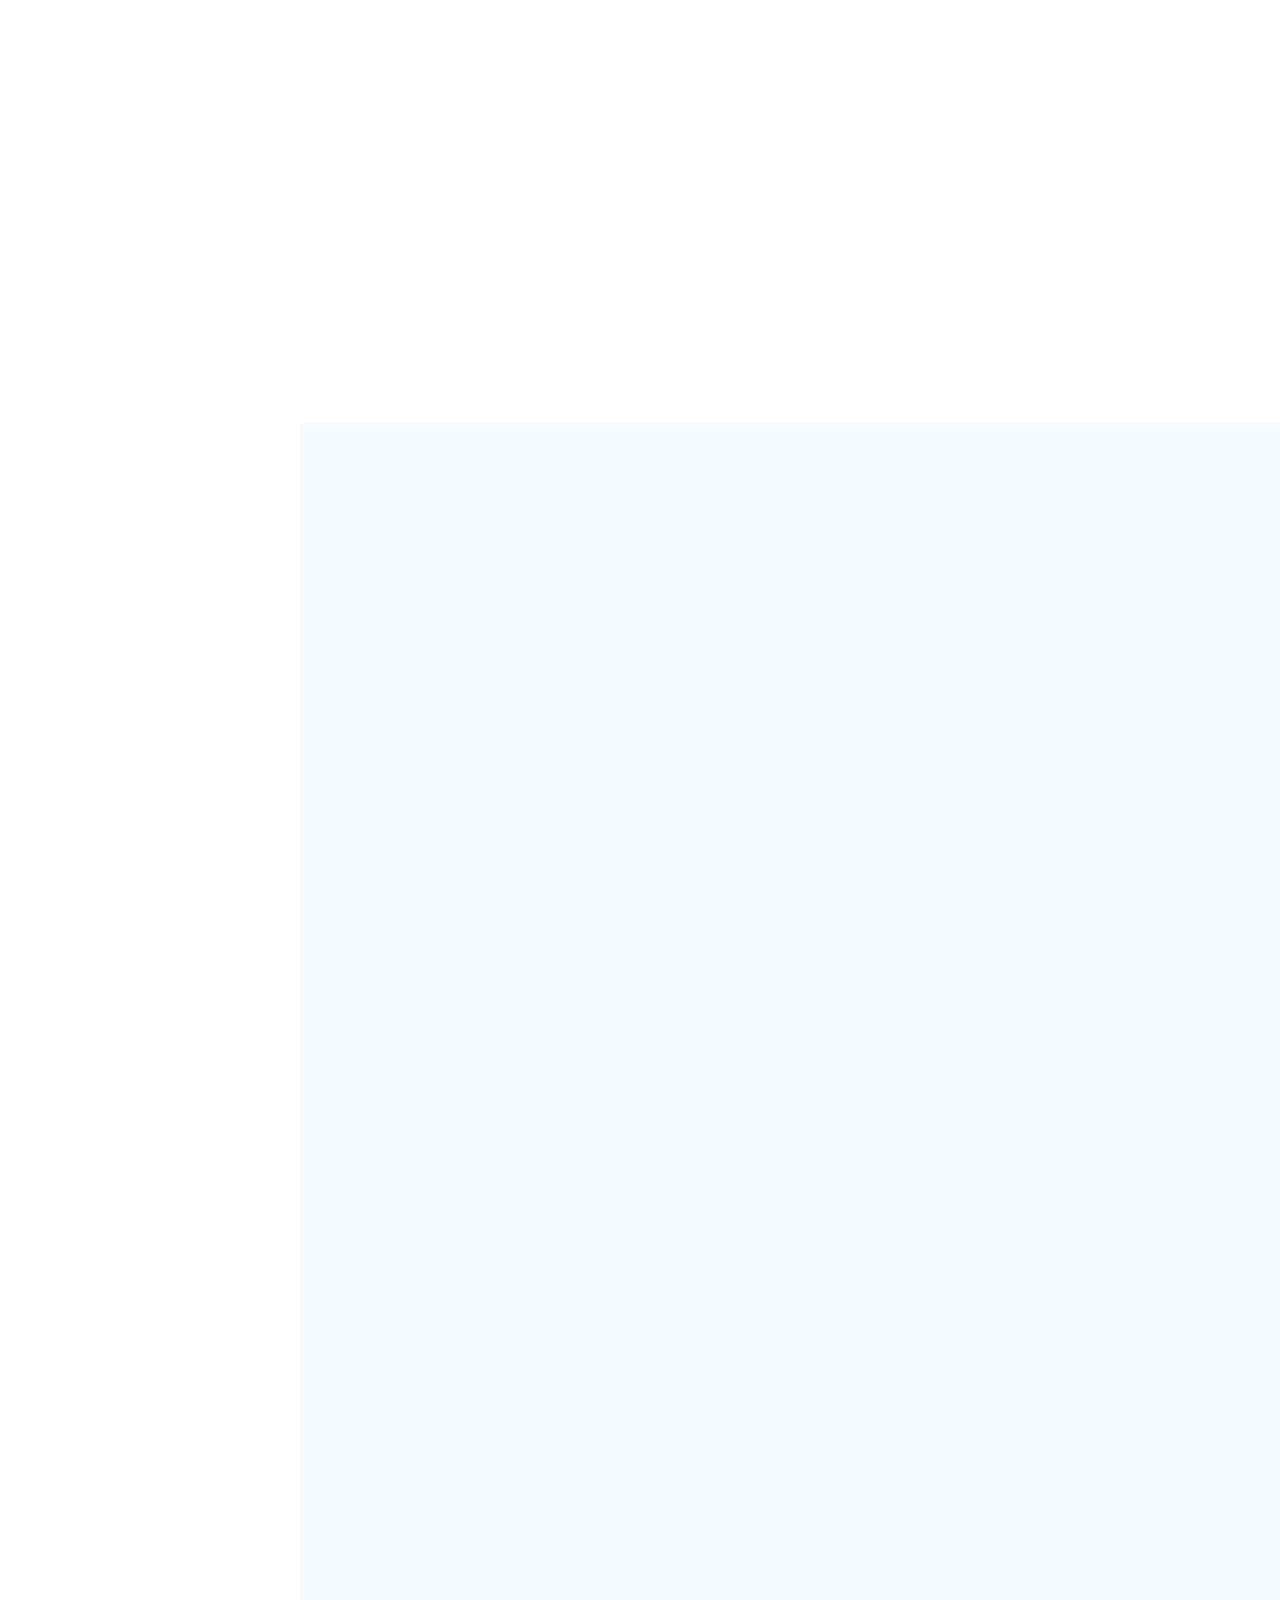
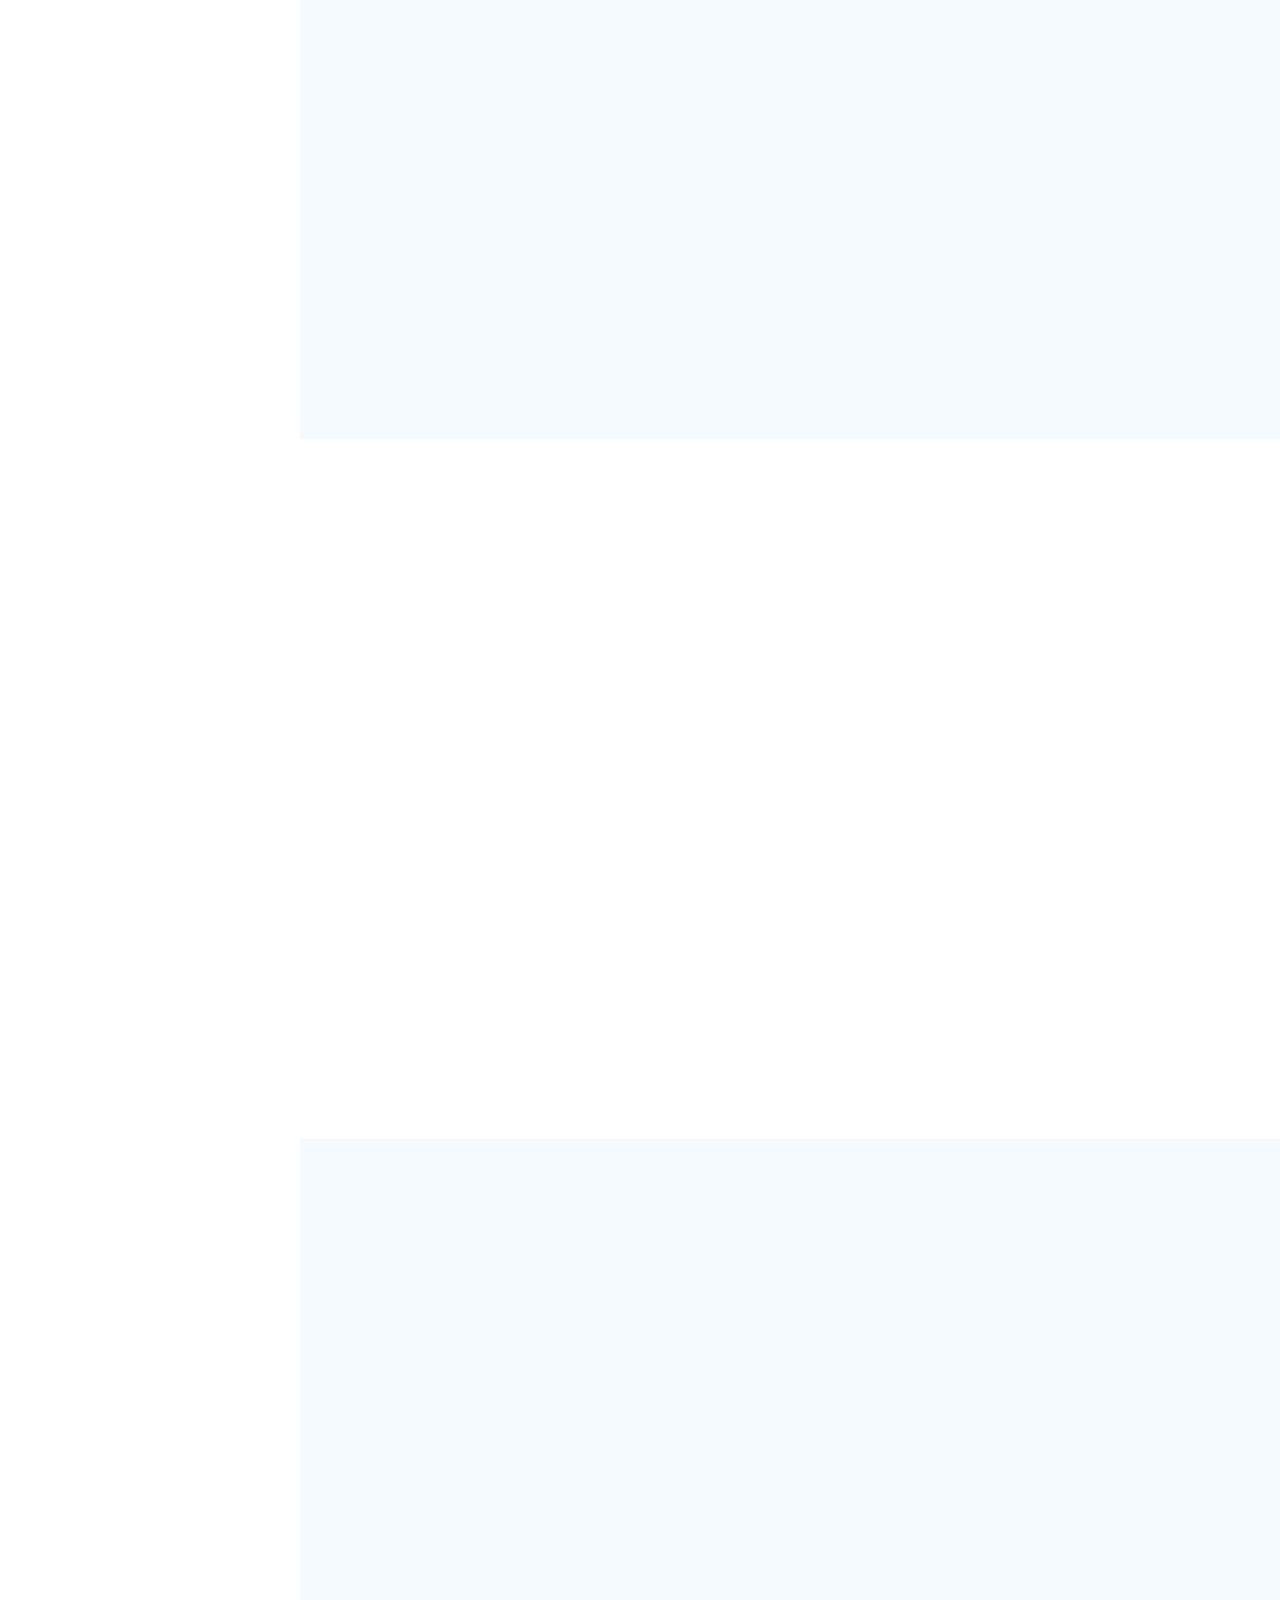
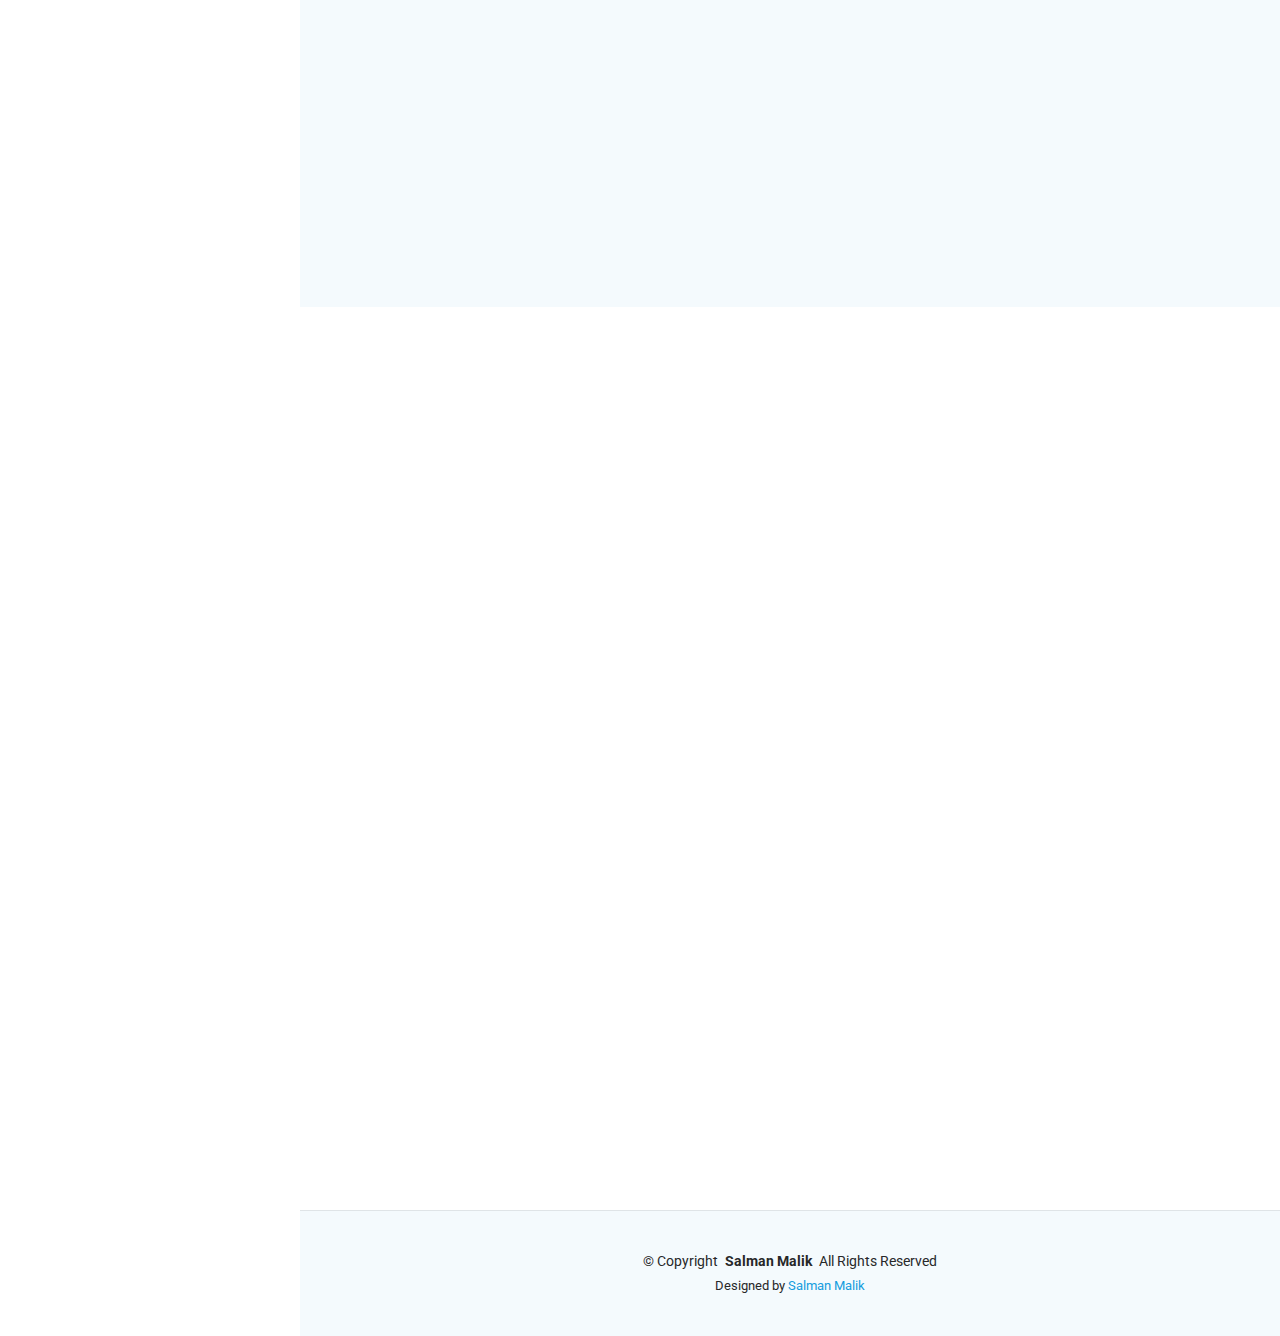
==== commit 3215e42e: "Update index.html" ====
--- a/index.html
+++ b/index.html
@@ -91,7 +91,7 @@
 
       <div class="container" data-aos="fade-up" data-aos-delay="100">
         <h2>Muhammad Salman</h2>
-        <p>I'm <span class="typed" data-typed-items="Python Programmer, ML And DL Export, Streamlit Developer"></span><span class="typed-cursor typed-cursor--blink" aria-hidden="true"></span><span class="typed-cursor typed-cursor--blink" aria-hidden="true"></span></p>
+        <p>I'm <span class="typed" data-typed-items="Python Programmer, ML And DL Expert , Streamlit Developer"></span><span class="typed-cursor typed-cursor--blink" aria-hidden="true"></span><span class="typed-cursor typed-cursor--blink" aria-hidden="true"></span></p>
       </div>
 
     </section><!-- /Hero Section -->
@@ -977,4 +977,4 @@
 
 </body>
 
-</html>+</html>
